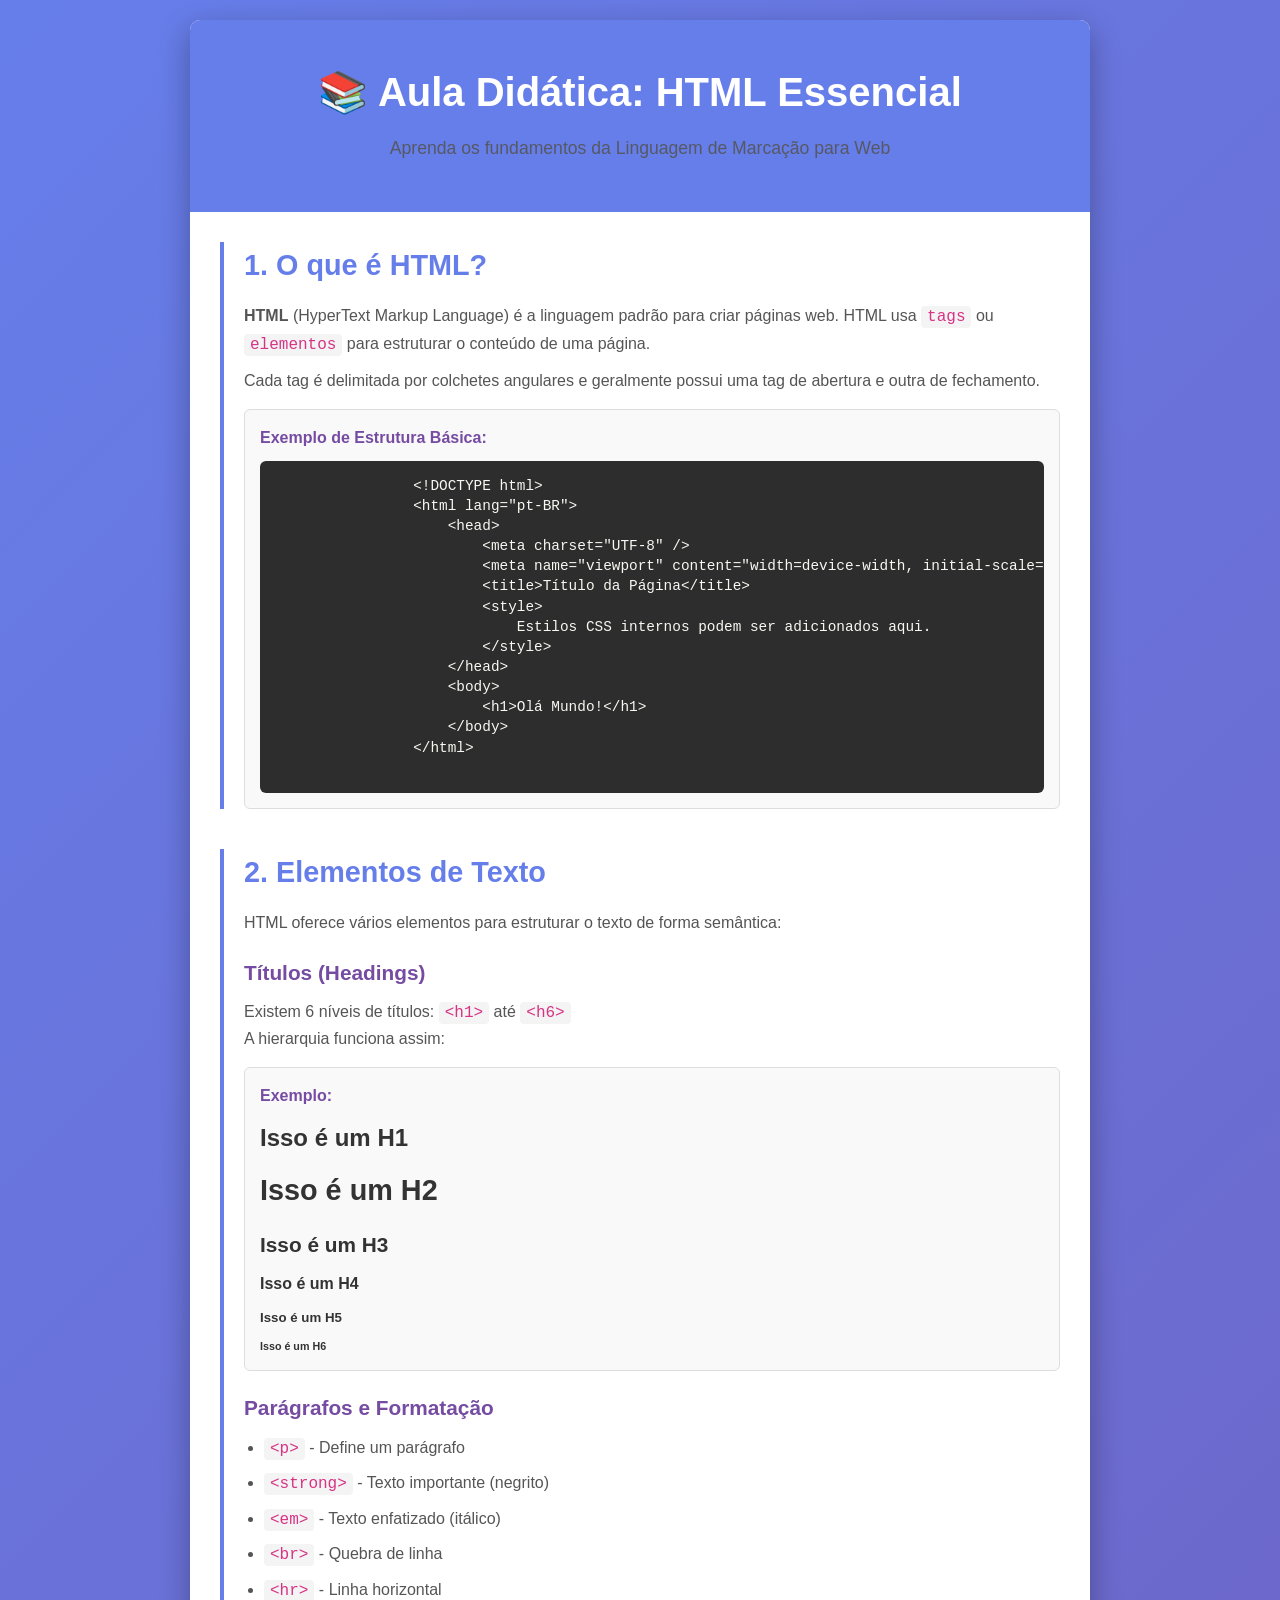
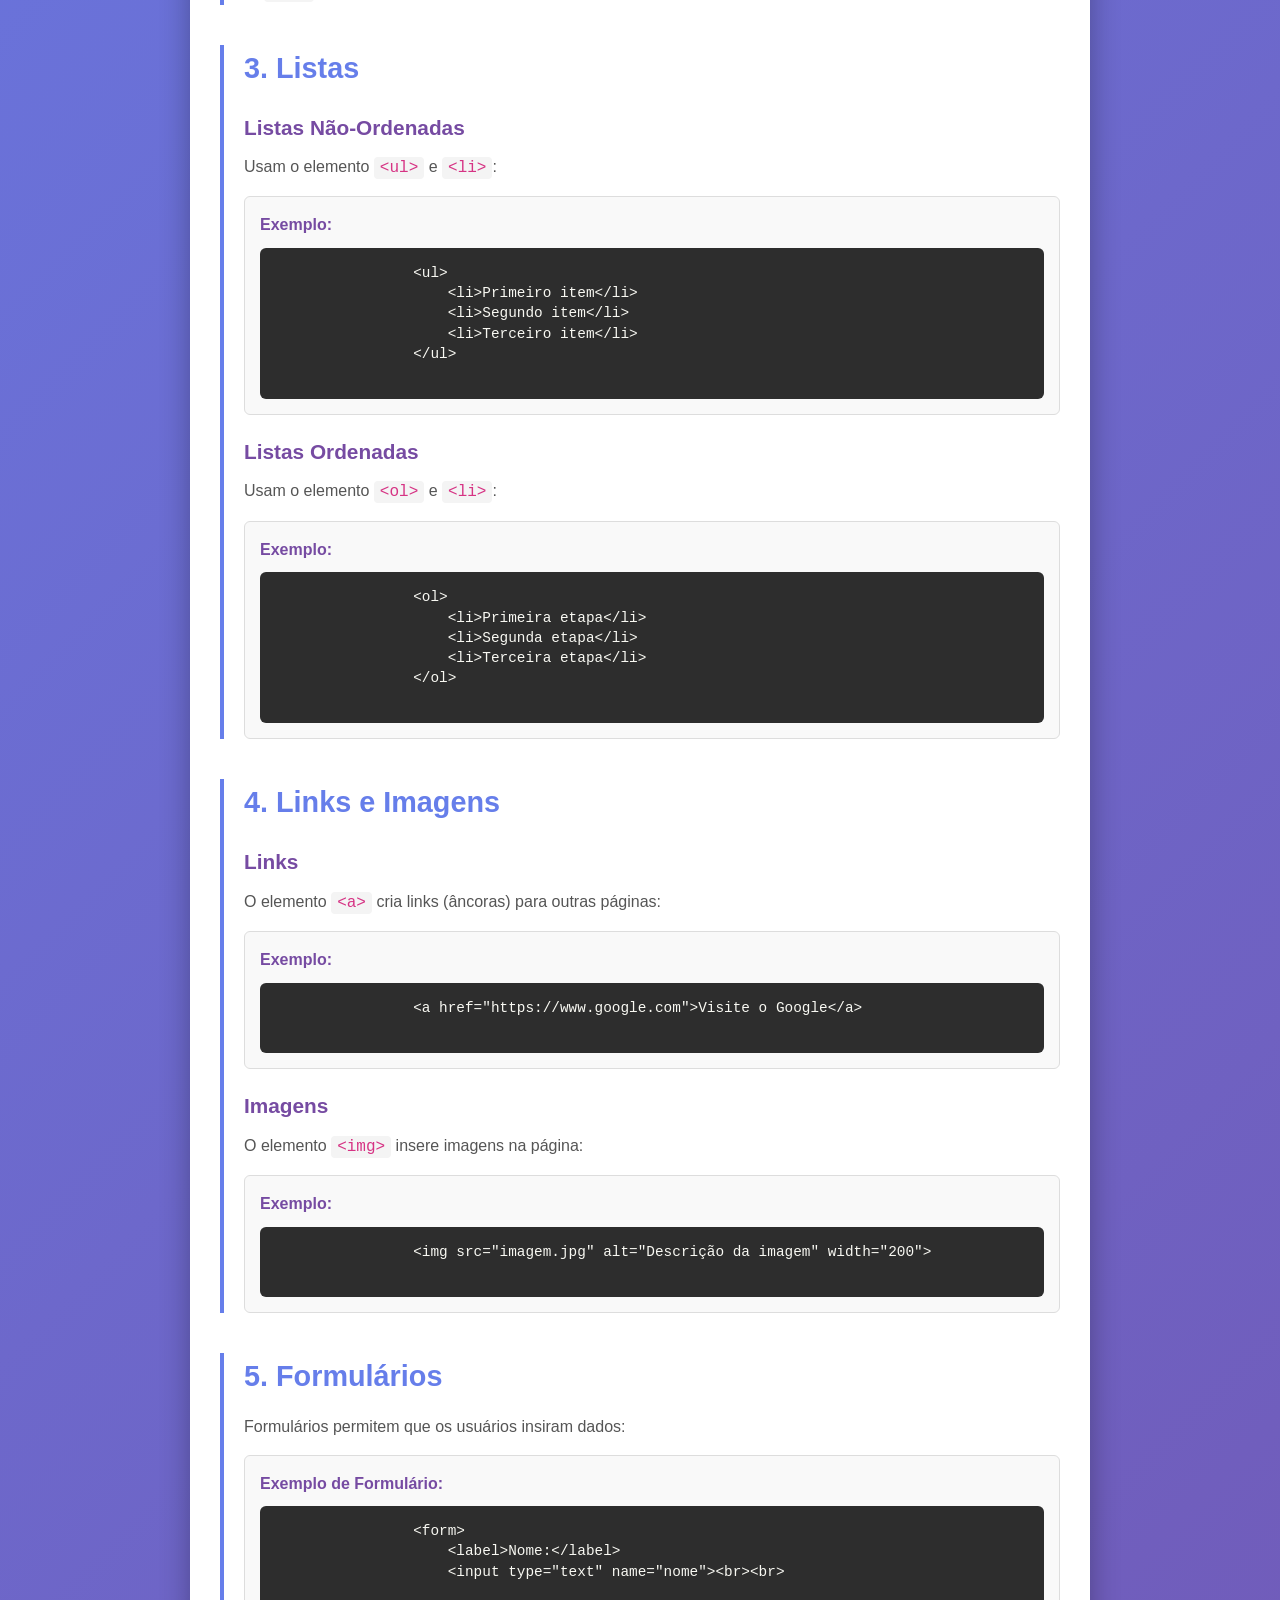
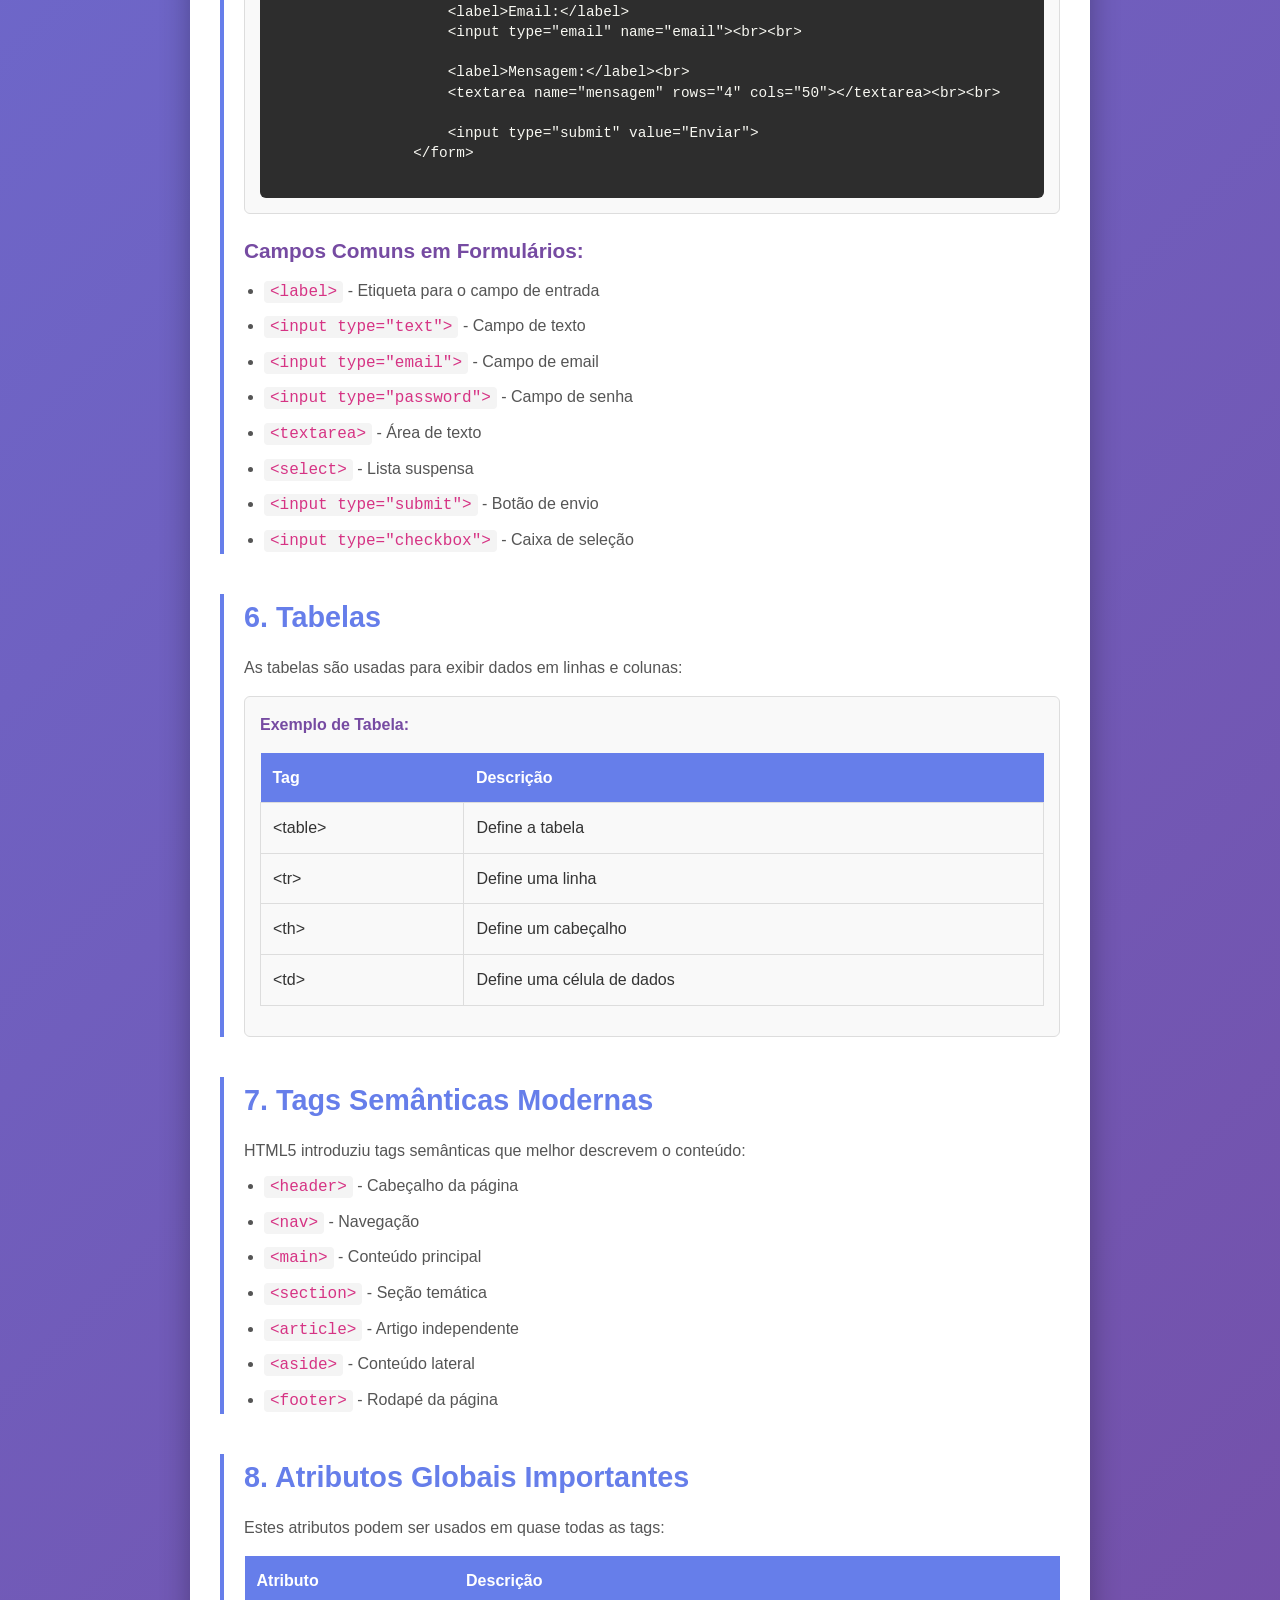
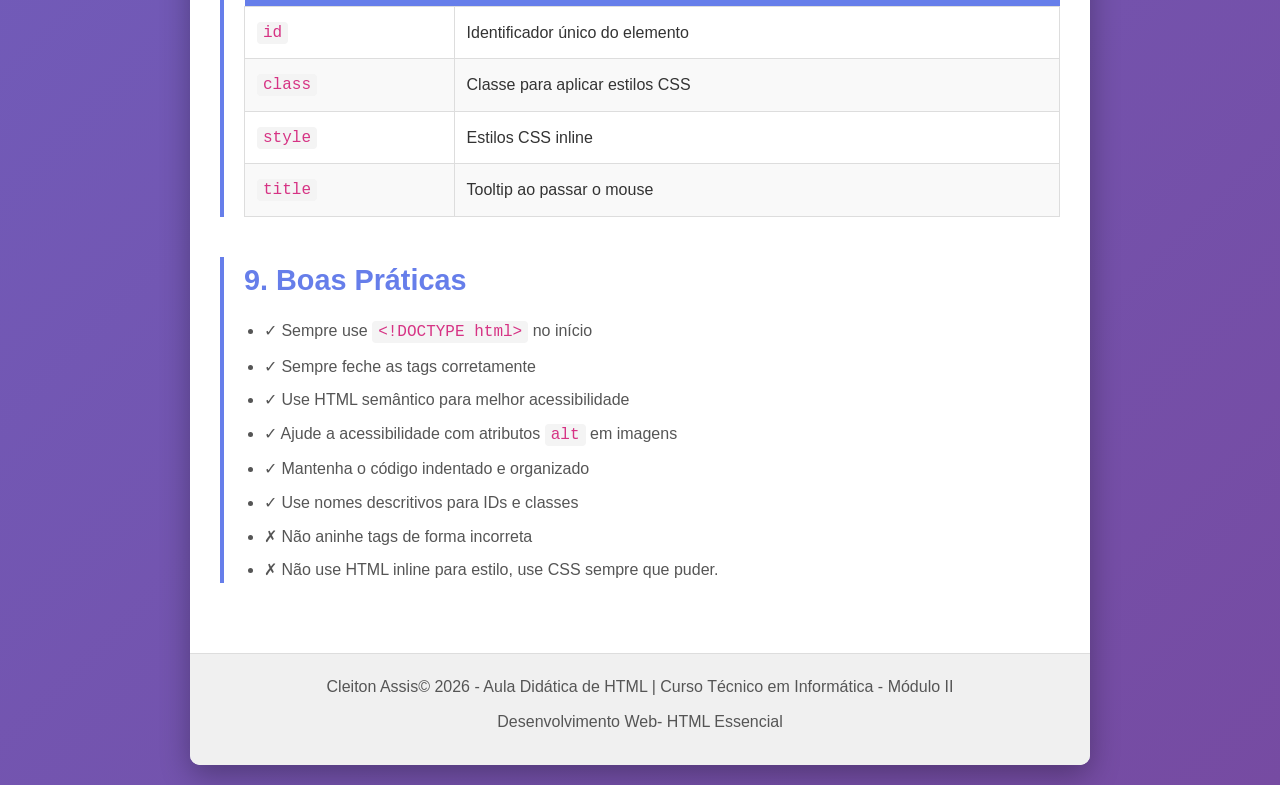
==== MODULO_II/DESENVOLVIMENTO_WEB/index.html @ 38bed3ff "Add files via upload" ====
<!-- 
    ========================================
    AULA DIDÁTICA: HTML ESSENCIAL
    ========================================
    Arquivo: index.html
    Descrição: Material de aprendizagem sobre fundamentos de HTML
    Objetivo: Ensinar os conceitos básicos da linguagem de marcação
    ========================================
-->

<!--
    <!DOCTYPE html> declara que este é um documento HTML5.
    Deve ser a primeira linha de um arquivo HTML.
-->
<!doctype html>

<!--
    Tag <html> é o elemento raiz que engloba todo o conteúdo HTML.
    O atributo lang="pt-BR" define o idioma da página (português brasileiro).
-->
<html lang="pt-BR">
  <!--
    A seção <head> contém metadados e configurações da página.
    O conteúdo aqui não é exibido na página, apenas processado pelo navegador.
-->

  <head>
    <!--
        Define a codificação de caracteres como UTF-8.
        Permite que caracteres especiais e acentos sejam exibidos corretamente.
    -->
    <meta charset="UTF-8" />
    <!--
        Define a escala de visualização (viewport) para dispositivos móveis.
        Garante que o site seja responsivo em smartphones e tablets.
    -->
    <meta name="viewport" content="width=device-width, initial-scale=1.0" />
    <!--
        A tag <title> define o título da página que aparece na aba do navegador.
    -->
    <title>Aula Didática - HTML Essencial</title>
    <!--
        A seção <style> contém CSS (Cascading Style Sheets).
        CSS é usado para estilizar e formatar o conteúdo HTML.
        Neste caso, usamos estilos internos para melhorar a aparência da página.
    -->
    <style>
      /* 
            O seletor universal (*) seleciona TODOS os elementos da página.
            Aqui removemos margens e paddings padrão para ter controle total.
        */
      * {
        margin: 0;
        padding: 0;
        box-sizing: border-box;
      }

      /* Estilos do elemento <body> - o corpo da página */
      body {
        /* Define a fonte utilizada em toda a página */
        font-family: "Segoe UI", Tahoma, Geneva, Verdana, sans-serif;
        /* Cria um gradiente roxo como fundo */
        background: linear-gradient(135deg, #667eea 0%, #764ba2 100%);
        /* Cor padrão do texto */
        color: #333;
        /* Espaço entre linhas para melhor legibilidade */
        line-height: 1.6;
        /* Altura mínima de 100% da janela de visualização */
        min-height: 100vh;
        /* Espaço interno (preenchimento) */
        padding: 20px;
      }

      /* Estilos da classe .container - contém o conteúdo principal */
      .container {
        /* Largura máxima da página */
        max-width: 900px;
        /* Centraliza horizontalmente (margin auto) */
        margin: 0 auto;
        /* Fundo branco */
        background-color: white;
        /* Cantos arredondados */
        border-radius: 10px;
        /* Sombra para efeito de profundidade */
        box-shadow: 0 10px 30px rgba(0, 0, 0, 0.3);
        /* Esconde conteúdo que ultrapassa as bordas */
        overflow: hidden;
      }

      header {
        background-color: #667eea;
        color: white;
        padding: 40px 20px;
        text-align: center;
      }

      header h1 {
        font-size: 2.5em;
        margin-bottom: 10px;
      }

      header p {
        font-size: 1.1em;
        opacity: 0.9;
      }

      main {
        padding: 30px;
      }

      section {
        margin-bottom: 40px;
        border-left: 4px solid #667eea;
        padding-left: 20px;
      }

      section h2 {
        color: #667eea;
        font-size: 1.8em;
        margin-bottom: 15px;
      }

      section h3 {
        color: #764ba2;
        font-size: 1.3em;
        margin-top: 20px;
        margin-bottom: 10px;
      }

      p,
      li {
        color: #555;
        margin-bottom: 10px;
      }

      code {
        background-color: #f4f4f4;
        padding: 2px 6px;
        border-radius: 4px;
        font-family: "Courier New", monospace;
        color: #d63384;
      }

      .example {
        background-color: #f9f9f9;
        border: 1px solid #ddd;
        border-radius: 6px;
        padding: 15px;
        margin: 15px 0;
        overflow-x: auto;
      }

      .example h4 {
        color: #764ba2;
        margin-bottom: 10px;
      }

      /* 
            Estilo para blocos de código pré-formatado.
            Usado para exibir exemplos de código HTML.
        */
      pre {
        /* Fundo escuro para melhor legibilidade do código */
        background-color: #2d2d2d;
        /* Texto claro */
        color: #f8f8f2;
        padding: 15px;
        border-radius: 6px;
        /* Permite rolagem horizontal se o código for muito longo */
        overflow-x: auto;
        /* Fonte monoespacial adequada para código */
        font-family: "Courier New", monospace;
        font-size: 0.9em;
        line-height: 1.4;
      }

      ul,
      ol {
        margin-left: 20px;
        margin-bottom: 15px;
      }

      li {
        margin-bottom: 8px;
      }

      table {
        width: 100%;
        border-collapse: collapse;
        margin: 15px 0;
      }

      table th {
        background-color: #667eea;
        color: white;
        padding: 12px;
        text-align: left;
      }

      table td {
        border: 1px solid #ddd;
        padding: 12px;
      }

      table tr:nth-child(even) {
        background-color: #f9f9f9;
      }

      footer {
        background-color: #f0f0f0;
        padding: 20px;
        text-align: center;
        color: #666;
        border-top: 1px solid #ddd;
      }

      .highlight {
        background-color: #fffacd;
        padding: 2px 4px;
        border-radius: 3px;
      }
    </style>
  </head>

  <!-- A tag <body> contém TODO o conteúdo visível da página.
    Aqui vai tudo que o usuário vê no navegador. -->

  <body>
    <!-- Container (contêiner) agrupa todo o conteúdo principal -->
    <div class="container">
      <!--
        CABEÇALHO (header)
        A tag <header> define a seção de cabeçalho semântica da página.
        Geralmente contém o logo, título e subtítulo.
       -->
      <header>
        <h1>📚 Aula Didática: HTML Essencial</h1>
        <p>Aprenda os fundamentos da Linguagem de Marcação para Web</p>
      </header>

      <!--
        CONTEÚDO PRINCIPAL (main)
        A tag <main> define a seção de conteúdo principal e único da página.
        Deve haver apenas uma tag <main> por página.
      -->
      <main>
        <!--
            SEÇÃO 1: O QUE É HTML
            A tag <section> agrupa conteúdo relacionado tematicamente.
            Cada tópico da aula está em sua própria seção.
        -->
        <section>
          <h2>1. O que é HTML?</h2>
          <p>
            <strong>HTML</strong> (HyperText Markup Language) é a linguagem
            padrão para criar páginas web. HTML usa <code>tags</code> ou
            <code>elementos</code> para estruturar o conteúdo de uma página.
          </p>
          <p>
            Cada tag é delimitada por colchetes angulares e geralmente possui
            uma tag de abertura e outra de fechamento.
          </p>
          <div class="example">
            <h4>Exemplo de Estrutura Básica:</h4>
            <pre>
                &lt;!DOCTYPE html&gt;
                &lt;html lang="pt-BR"&gt;
                    &lt;head&gt;
                        &lt;meta charset="UTF-8" /&gt;
                        &lt;meta name="viewport" content="width=device-width, initial-scale=1.0" /&gt;
                        &lt;title&gt;Título da Página&lt;/title&gt;
                        &lt;style&gt;
                            Estilos CSS internos podem ser adicionados aqui.
                        &lt;/style&gt;
                    &lt;/head&gt;
                    &lt;body&gt;
                        &lt;h1&gt;Olá Mundo!&lt;/h1&gt;
                    &lt;/body&gt;
                &lt;/html&gt;
            </pre>
          </div>
        </section>

        <!--
            SEÇÃO 2: ELEMENTOS DE TEXTO
            Tipos diferentes de tags para estruturar texto.
        -->
        <section>
          <h2>2. Elementos de Texto</h2>
          <p>
            HTML oferece vários elementos para estruturar o texto de forma
            semântica:
          </p>

          <h3>Títulos (Headings)</h3>
          <p>
            Existem 6 níveis de títulos: <code>&lt;h1&gt;</code> até
            <code>&lt;h6&gt;</code><br>
            A hierarquia funciona assim:
          </p>
          <div class="example">
            <h4>Exemplo:</h4>
            <h1 style="margin-top: 10px; color: #333">Isso é um H1</h1>
            <h2 style="margin-top: 10px; color: #333">Isso é um H2</h2>
            <h3 style="margin-top: 10px; color: #333">Isso é um H3</h3>
            <h4 style="margin-top: 10px; color: #333">Isso é um H4</h4>
            <h5 style="margin-top: 10px; color: #333">Isso é um H5</h5>
            <h6 style="margin-top: 10px; color: #333">Isso é um H6</h6>
          </div>

          <h3>Parágrafos e Formatação</h3>
          <ul>
            <li><code>&lt;p&gt;</code> - Define um parágrafo</li>
            <li><code>&lt;strong&gt;</code> - Texto importante (negrito)</li>
            <li><code>&lt;em&gt;</code> - Texto enfatizado (itálico)</li>
            <li><code>&lt;br&gt;</code> - Quebra de linha</li>
            <li><code>&lt;hr&gt;</code> - Linha horizontal</li>
          </ul>
        </section>

        <!--
            SEÇÃO 3: LISTAS
            Exemplos de listas ordenadas e não-ordenadas em HTML.
        -->
        <section>
          <h2>3. Listas</h2>

          <h3>Listas Não-Ordenadas</h3>
          <p>
            Usam o elemento <code>&lt;ul&gt;</code> e <code>&lt;li&gt;</code>:
          </p>
          <div class="example">
            <h4>Exemplo:</h4>
            <pre>
                &lt;ul&gt;
                    &lt;li&gt;Primeiro item&lt;/li&gt;
                    &lt;li&gt;Segundo item&lt;/li&gt;
                    &lt;li&gt;Terceiro item&lt;/li&gt;
                &lt;/ul&gt;
            </pre>
          </div>

          <h3>Listas Ordenadas</h3>
          <p>
            Usam o elemento <code>&lt;ol&gt;</code> e <code>&lt;li&gt;</code>:
          </p>
          <div class="example">
            <h4>Exemplo:</h4>
            <pre>
                &lt;ol&gt;
                    &lt;li&gt;Primeira etapa&lt;/li&gt;
                    &lt;li&gt;Segunda etapa&lt;/li&gt;
                    &lt;li&gt;Terceira etapa&lt;/li&gt;
                &lt;/ol&gt;
            </pre>
          </div>
        </section>

        <!--
            SEÇÃO 4: LINKS E IMAGENS
            Aprenda a inserir hiperlinks e imagens em qual quer página HTML.
        -->
        <section>
          <h2>4. Links e Imagens</h2>

          <h3>Links</h3>
          <p>
            O elemento <code>&lt;a&gt;</code> cria links (âncoras) para outras
            páginas:
          </p>
          <div class="example">
            <h4>Exemplo:</h4>
            <pre>
                &lt;a href="https://www.google.com"&gt;Visite o Google&lt;/a&gt;
            </pre>
          </div>

          <h3>Imagens</h3>
          <p>O elemento <code>&lt;img&gt;</code> insere imagens na página:</p>
          <div class="example">
            <h4>Exemplo:</h4>
            <pre>
                &lt;img src="imagem.jpg" alt="Descrição da imagem" width="200"&gt;
            </pre>
          </div>
        </section>

        <!--
            SEÇÃO 5: FORMULÁRIOS
            Criação de formulários para captura de dados dos usuários.
        -->
        <section>
          <h2>5. Formulários</h2>
          <p>Formulários permitem que os usuários insiram dados:</p>
          <div class="example">
            <h4>Exemplo de Formulário:</h4>
            <pre>
                &lt;form&gt;
                    &lt;label&gt;Nome:&lt;/label&gt;
                    &lt;input type="text" name="nome"&gt;&lt;br&gt;&lt;br&gt;

                    &lt;label&gt;Email:&lt;/label&gt;
                    &lt;input type="email" name="email"&gt;&lt;br&gt;&lt;br&gt;

                    &lt;label&gt;Mensagem:&lt;/label&gt;&lt;br&gt;
                    &lt;textarea name="mensagem" rows="4" cols="50"&gt;&lt;/textarea&gt;&lt;br&gt;&lt;br&gt;

                    &lt;input type="submit" value="Enviar"&gt;
                &lt;/form&gt;
            </pre>
          </div>

          <h3>Campos Comuns em Formulários:</h3>
          <ul>
            <li><code>&lt;label&gt;</code> - Etiqueta para o campo de entrada</li>
            <li><code>&lt;input type="text"&gt;</code> - Campo de texto</li>
            <li><code>&lt;input type="email"&gt;</code> - Campo de email</li>
            <li><code>&lt;input type="password"&gt;</code> - Campo de senha</li>
            <li><code>&lt;textarea&gt;</code> - Área de texto</li>
            <li><code>&lt;select&gt;</code> - Lista suspensa</li>
            <li><code>&lt;input type="submit"&gt;</code> - Botão de envio</li>
            <li><code>&lt;input type="checkbox"&gt;</code> - Caixa de seleção</li>
          </ul>
        </section>

        <!--
            SEÇÃO 6: TABELAS
            Estruturação de dados tabulares usando as tags corretas.
        -->
        <section>
          <h2>6. Tabelas</h2>
          <p>As tabelas são usadas para exibir dados em linhas e colunas:</p>
          <div class="example">
            <h4>Exemplo de Tabela:</h4>
            <table>
              <thead>
                <tr>
                  <th>Tag</th>
                  <th>Descrição</th>
                </tr>
              </thead>
              <tbody>
                <tr>
                  <td>&lt;table&gt;</td>
                  <td>Define a tabela</td>
                </tr>
                <tr>
                  <td>&lt;tr&gt;</td>
                  <td>Define uma linha</td>
                </tr>
                <tr>
                  <td>&lt;th&gt;</td>
                  <td>Define um cabeçalho</td>
                </tr>
                <tr>
                  <td>&lt;td&gt;</td>
                  <td>Define uma célula de dados</td>
                </tr>
              </tbody>
            </table>
          </div>
        </section>

        <!--
            SEÇÃO 7: TAGS SEMÂNTICAS MODERNAS
            Tags HTML5 que têm significado semântico real para melhor estrutura.
        -->
        <section>
          <h2>7. Tags Semânticas Modernas</h2>
          <p>
            HTML5 introduziu tags semânticas que melhor descrevem o conteúdo:
          </p>
          <ul>
            <li><code>&lt;header&gt;</code> - Cabeçalho da página</li>
            <li><code>&lt;nav&gt;</code> - Navegação</li>
            <li><code>&lt;main&gt;</code> - Conteúdo principal</li>
            <li><code>&lt;section&gt;</code> - Seção temática</li>
            <li><code>&lt;article&gt;</code> - Artigo independente</li>
            <li><code>&lt;aside&gt;</code> - Conteúdo lateral</li>
            <li><code>&lt;footer&gt;</code> - Rodapé da página</li>
          </ul>
        </section>

        <!--
            SEÇÃO 8: ATRIBUTOS GLOBAIS
            Atributos que podem ser usados em praticamente qualquer tag HTML.
        -->
        <section>
          <h2>8. Atributos Globais Importantes</h2>
          <p>Estes atributos podem ser usados em quase todas as tags:</p>
          <table>
            <thead>
              <tr>
                <th>Atributo</th>
                <th>Descrição</th>
              </tr>
            </thead>
            <tbody>
              <tr>
                <td><code>id</code></td>
                <td>Identificador único do elemento</td>
              </tr>
              <tr>
                <td><code>class</code></td>
                <td>Classe para aplicar estilos CSS</td>
              </tr>
              <tr>
                <td><code>style</code></td>
                <td>Estilos CSS inline</td>
              </tr>
              <tr>
                <td><code>title</code></td>
                <td>Tooltip ao passar o mouse</td>
              </tr>
            </tbody>
          </table>
        </section>

        <!--
            SEÇÃO 9: BOAS PRÁTICAS
            Dicas importantes para escrever HTML correto e profissional.
        -->
        <section>
          <h2>9. Boas Práticas</h2>
          <ul>
            <li>✓ Sempre use <code>&lt;!DOCTYPE html&gt;</code> no início</li>
            <li>✓ Sempre feche as tags corretamente</li>
            <li>✓ Use HTML semântico para melhor acessibilidade</li>
            <li>
              ✓ Ajude a acessibilidade com atributos <code>alt</code> em imagens
            </li>
            <li>✓ Mantenha o código indentado e organizado</li>
            <li>✓ Use nomes descritivos para IDs e classes</li>
            <li>✗ Não aninhe tags de forma incorreta</li>
            <li>✗ Não use HTML inline para estilo, use CSS sempre que puder.</li>
          </ul>
        </section>
      </main>

      <!--
        RODAPÉ (footer)
        A tag <footer> define a seção de rodapé semântica da página.
        Geralmente contém informações de copyright, links legais, etc.
       -->
      <footer>
        <p>
          Cleiton Assis&copy; 2026 - Aula Didática de HTML | Curso Técnico em Informática -
          Módulo II
        </p>
        <p>Desenvolvimento Web- HTML Essencial</p>
      </footer>
    </div>
  </body>
</html>
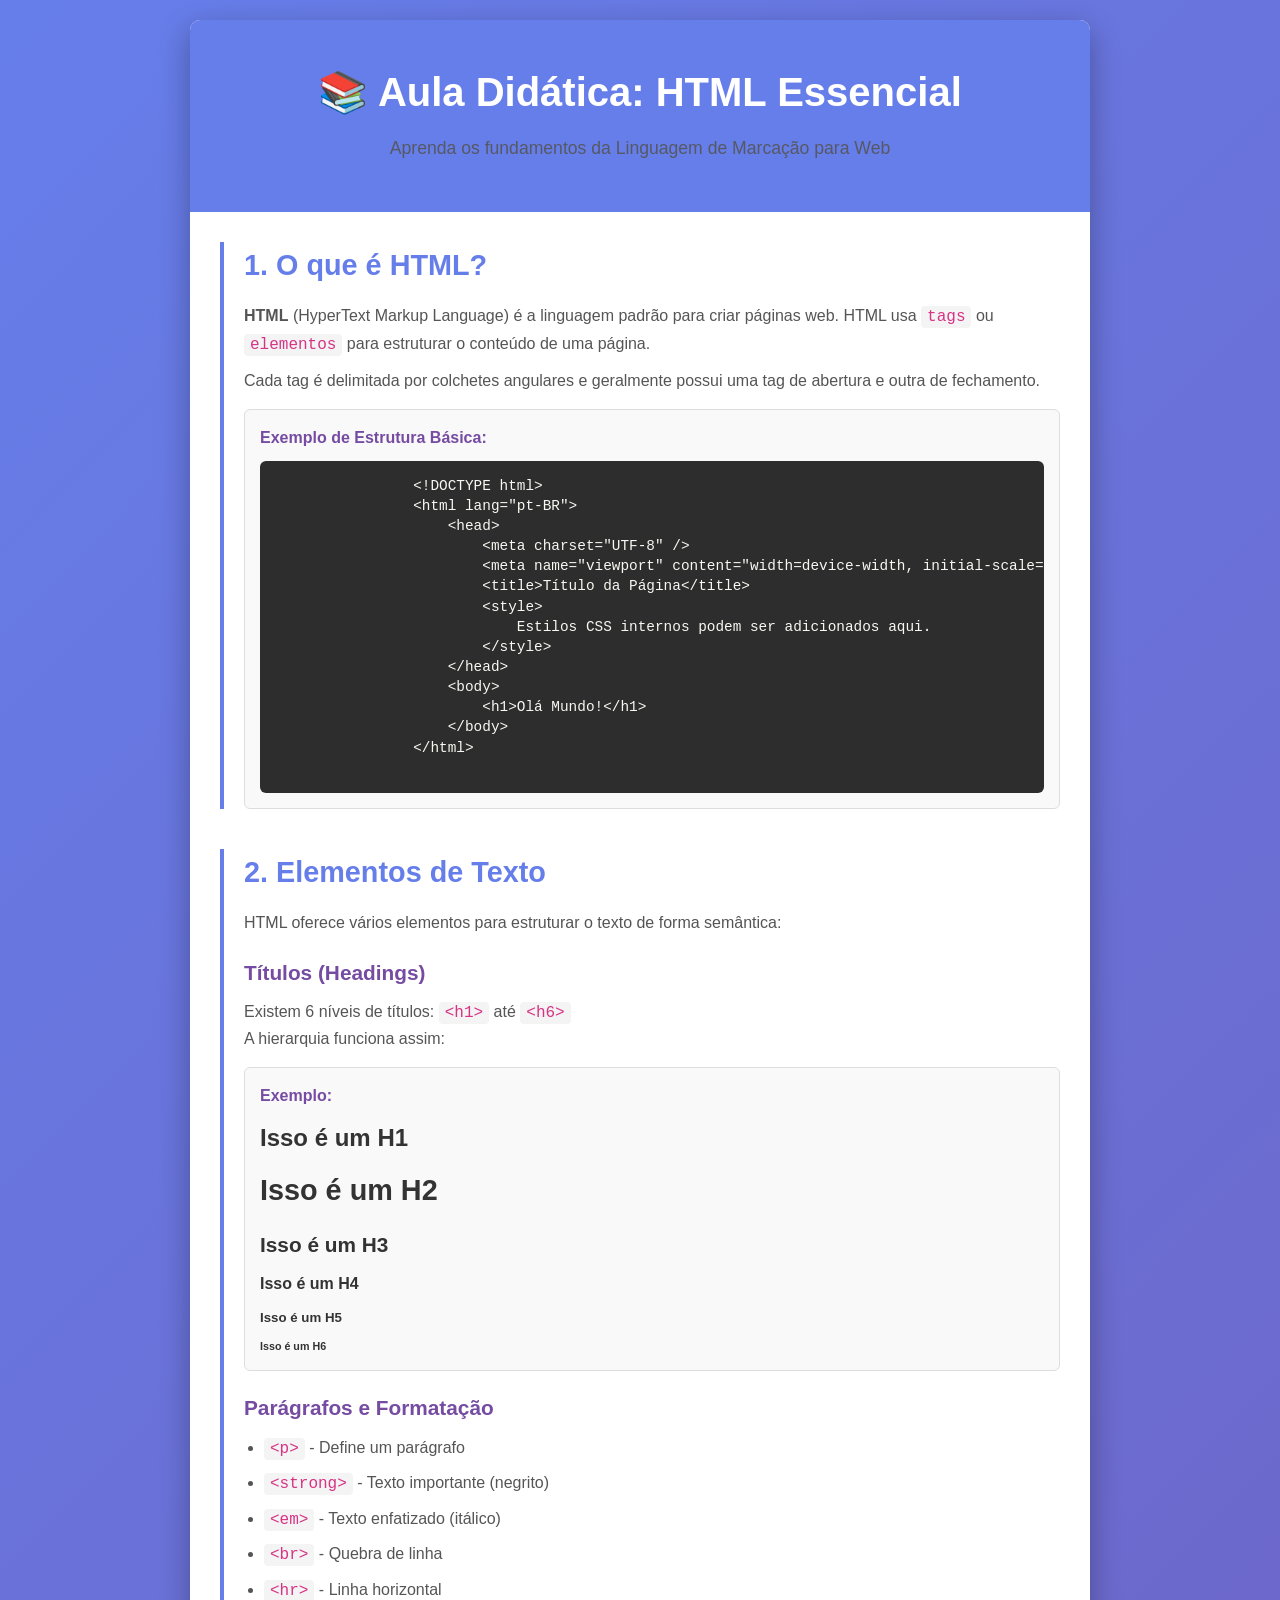
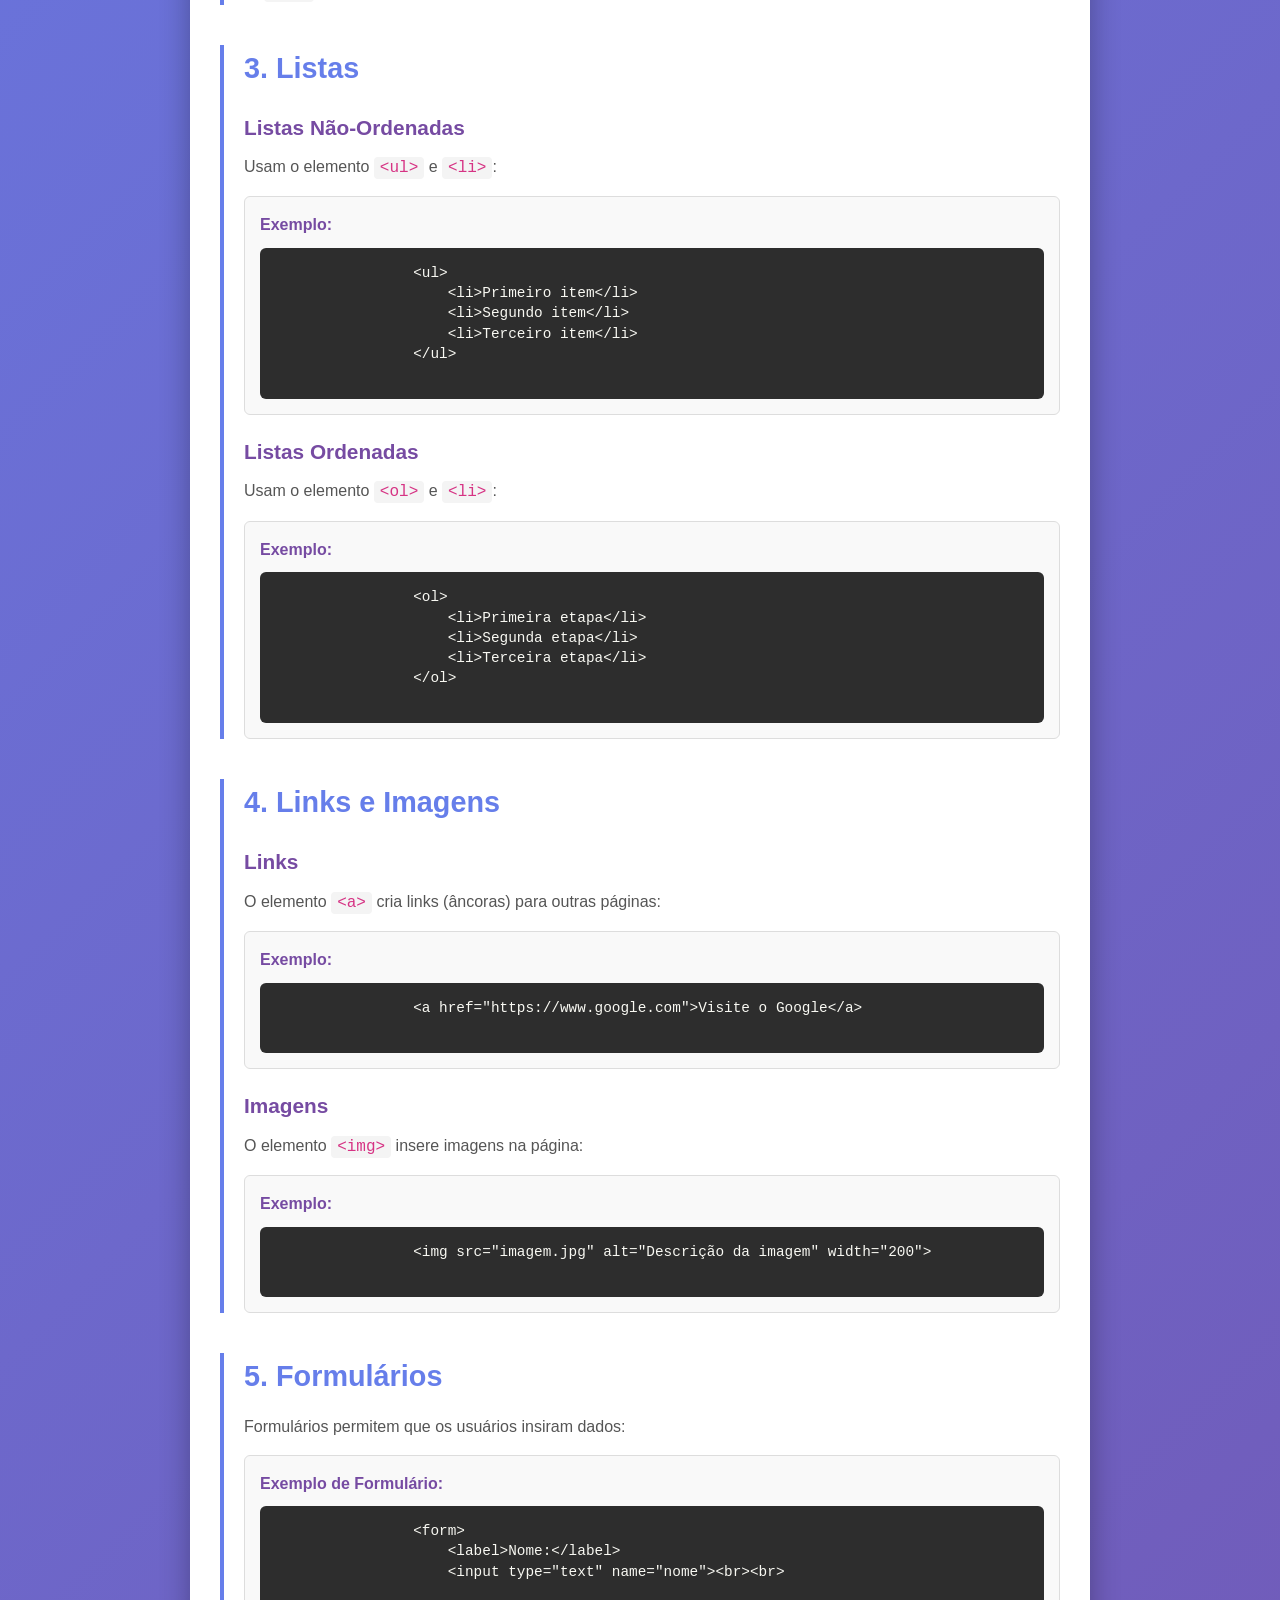
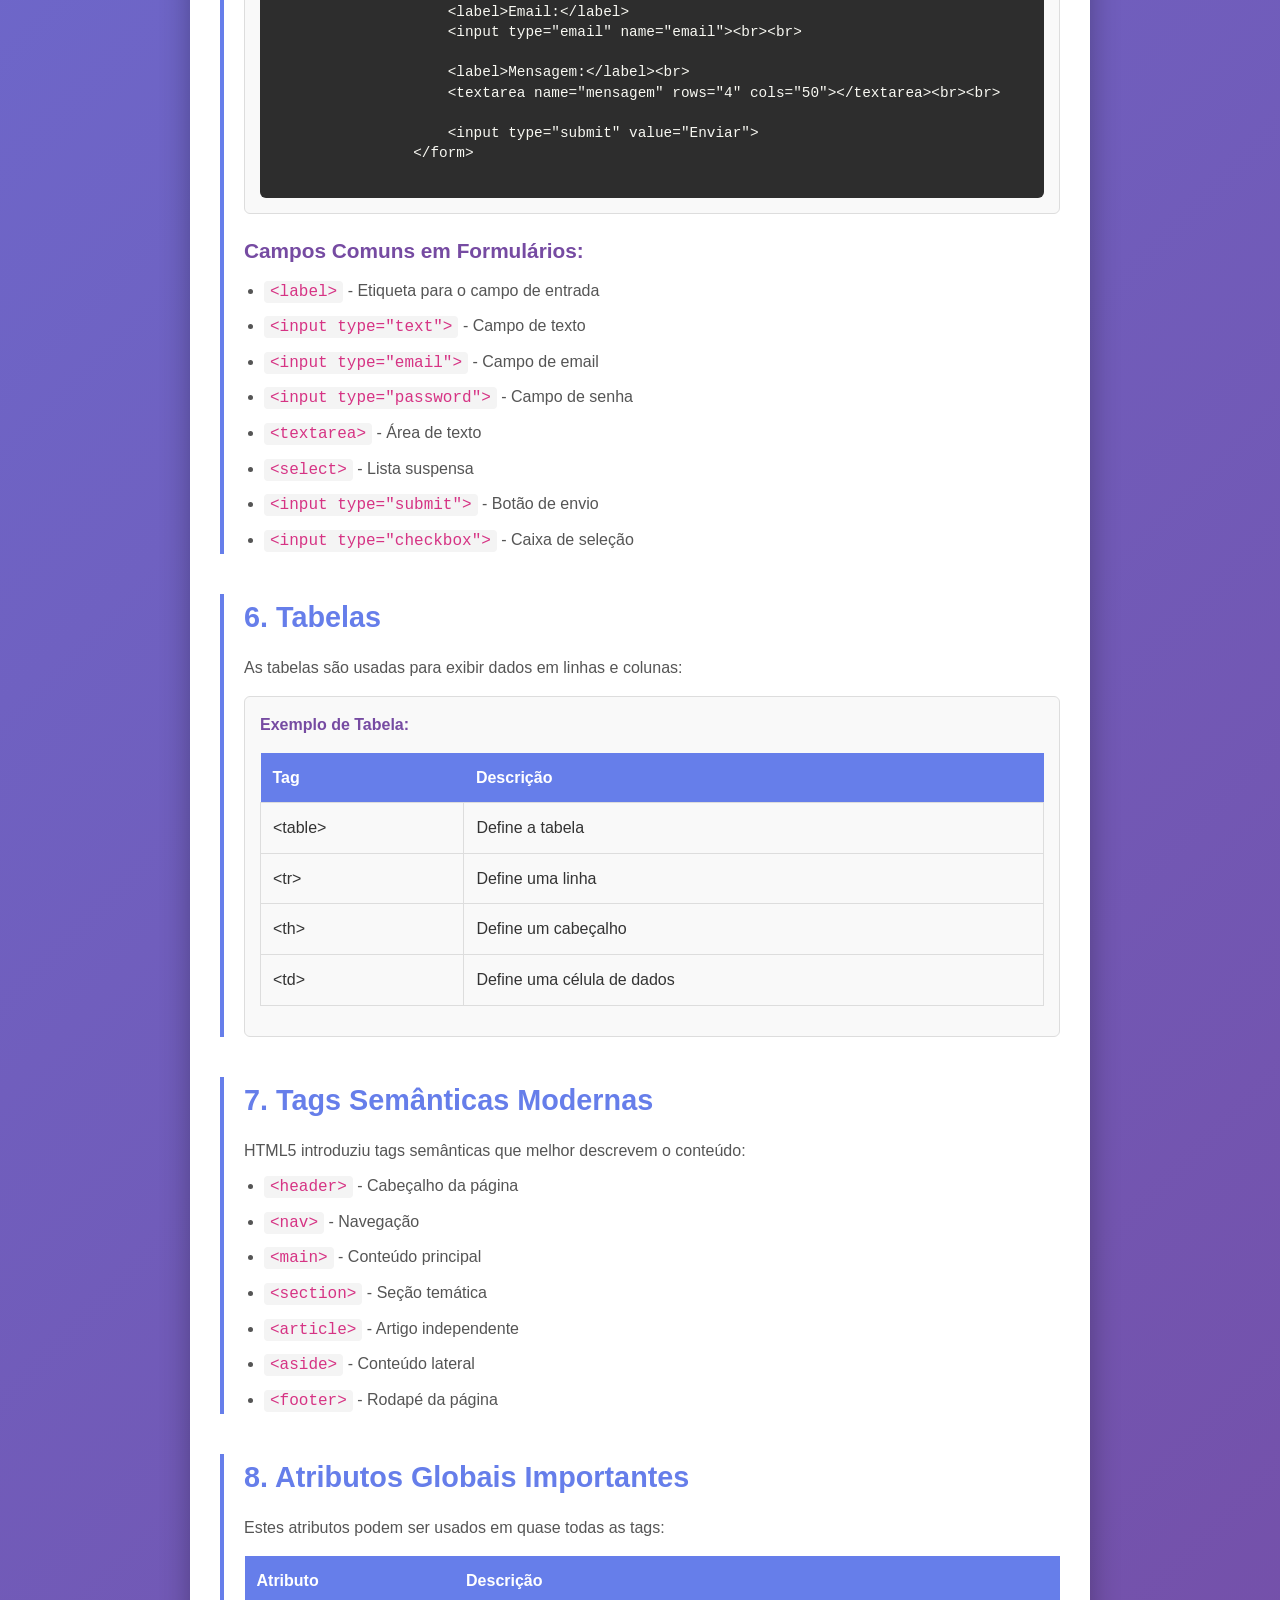
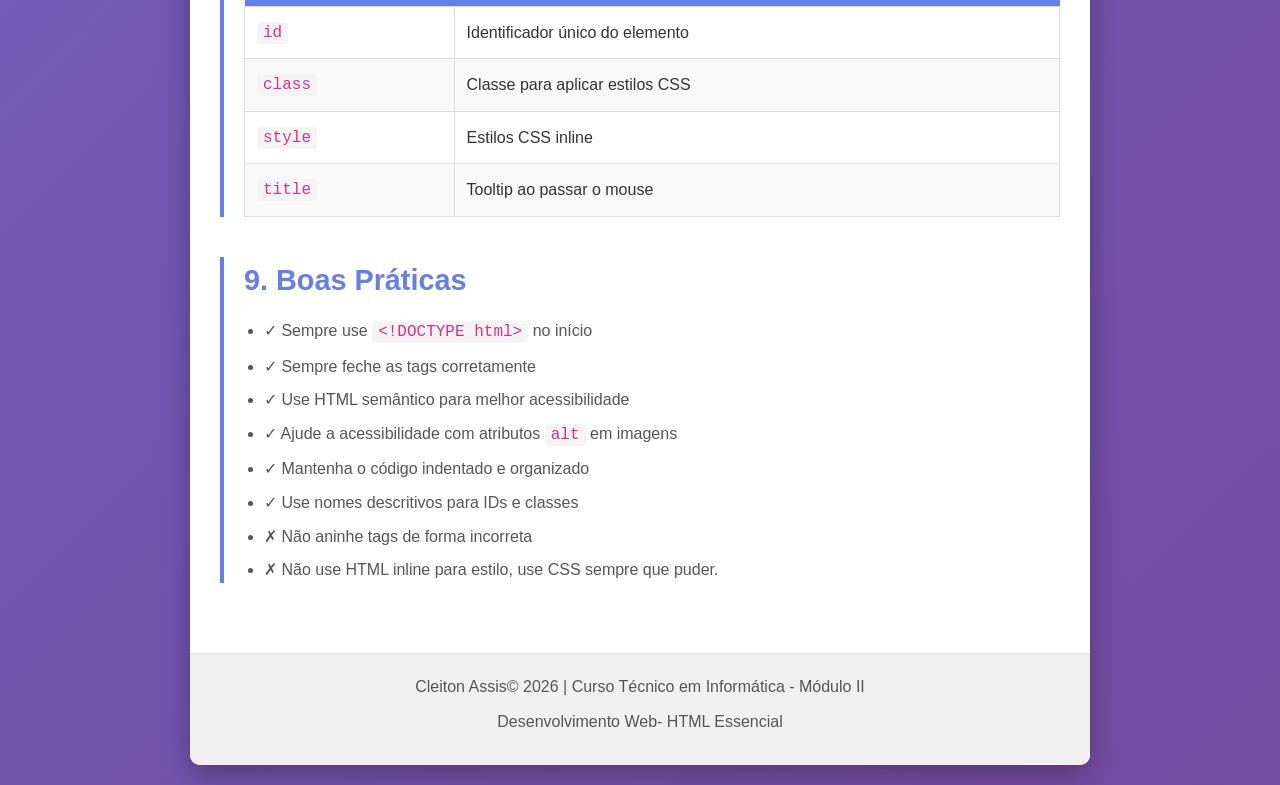
==== commit 80dfbefb: "Change 'Hello World' to 'Goodbye World'" ====
--- a/MODULO_II/DESENVOLVIMENTO_WEB/index.html
+++ b/MODULO_II/DESENVOLVIMENTO_WEB/index.html
@@ -544,7 +544,7 @@
        -->
       <footer>
         <p>
-          Cleiton Assis&copy; 2026 - Aula Didática de HTML | Curso Técnico em Informática -
+          Cleiton Assis&copy; 2026 | Curso Técnico em Informática -
           Módulo II
         </p>
         <p>Desenvolvimento Web- HTML Essencial</p>
